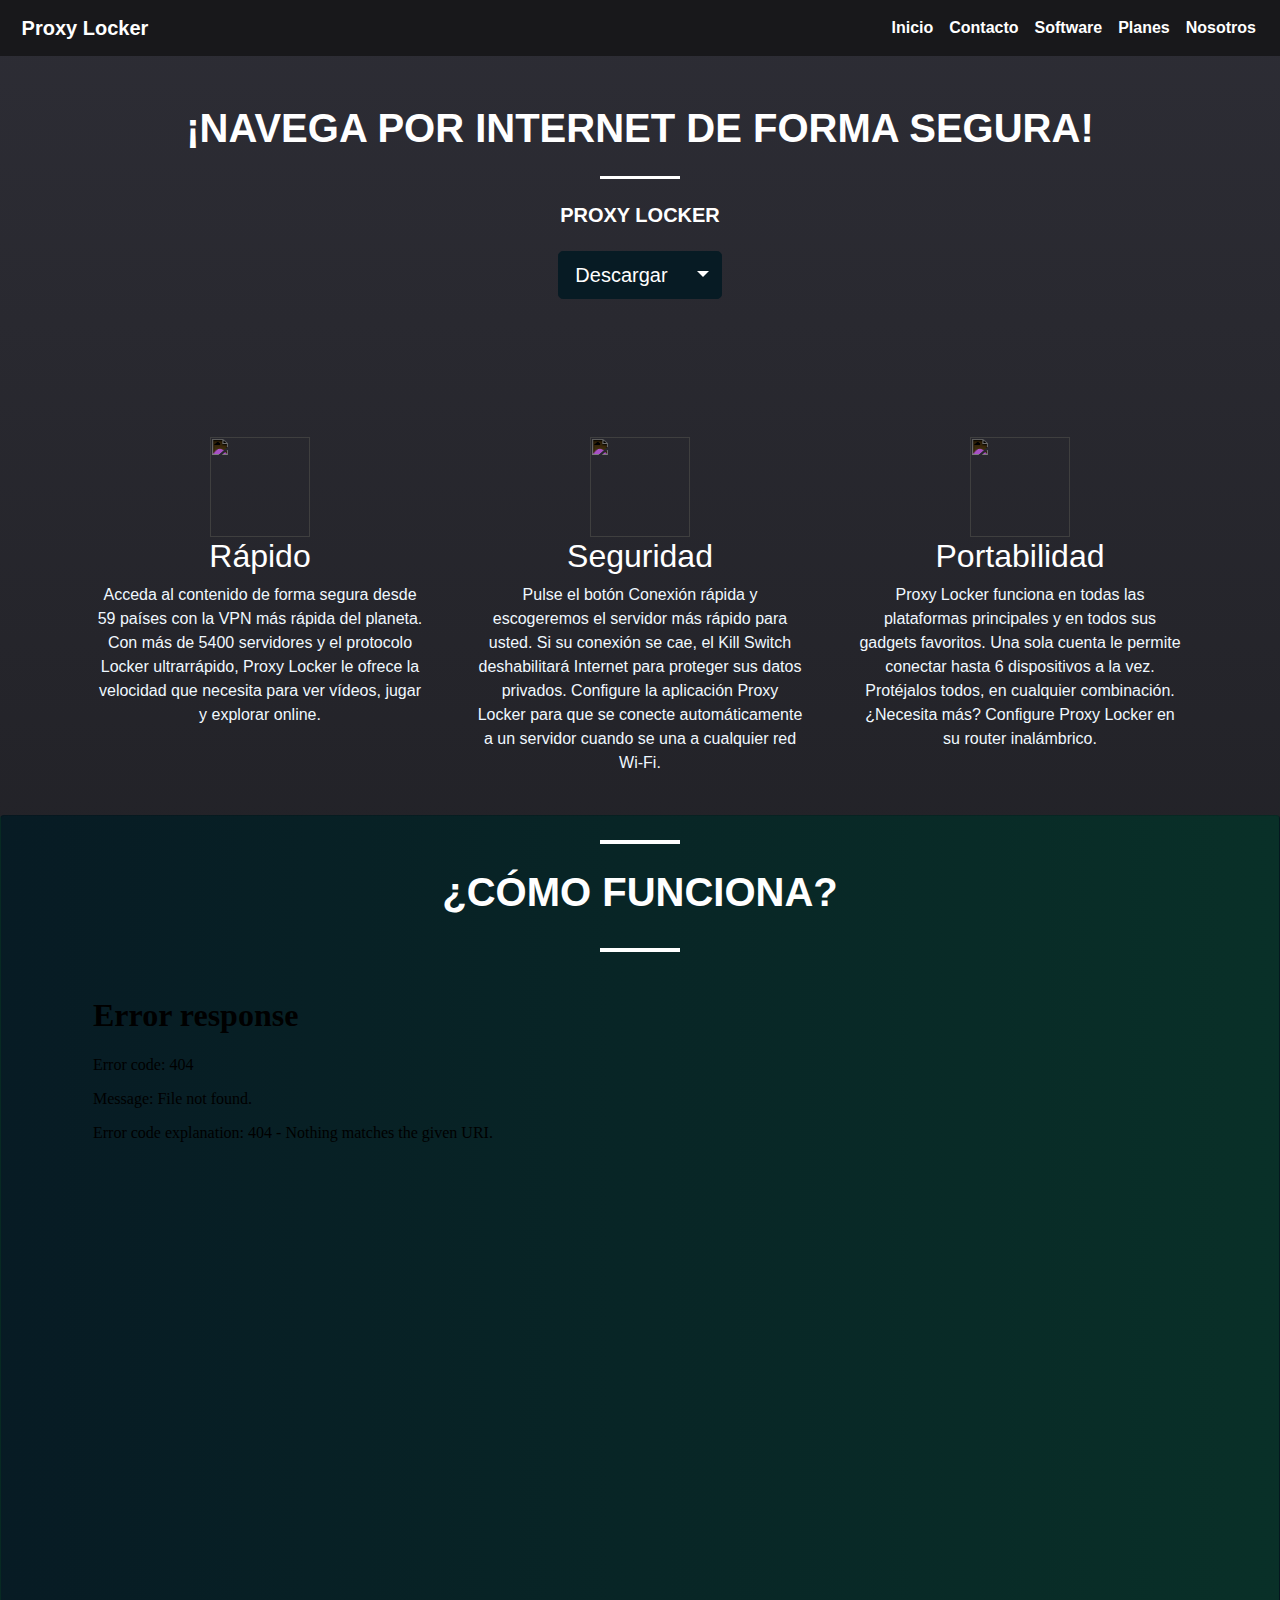
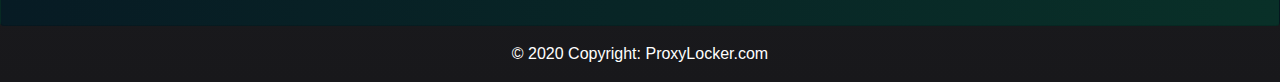
==== index.html @ 04617d34 "fix" ====
<!doctype html>
<html lang="es-cl">

<head>
  <!-- Required meta tags -->
  <meta charset="utf-8">
  <meta name="viewport" content="width=device-width, initial-scale=1, shrink-to-fit=no">
  <link rel="icon" href="https://img.icons8.com/ultraviolet/40/000000/vpn.png">
  <!-- Bootstrap CSS -->
  <link rel="stylesheet" href="https://stackpath.bootstrapcdn.com/bootstrap/4.5.2/css/bootstrap.min.css"
    integrity="sha384-JcKb8q3iqJ61gNV9KGb8thSsNjpSL0n8PARn9HuZOnIxN0hoP+VmmDGMN5t9UJ0Z" crossorigin="anonymous">
  <!-- CSS PROPIO-->
  <link rel="stylesheet" href="css/index.css">
  
  <script src="js/index.js"></script>
  <script src="js/reloj.js"></script>
  <!-- nombre de la pagina-->
  <title>Proxy Lock</title>
</head>

<body onload="startTime()">
  <nav class="navbar navbar-expand-lg">
    <a class="navbar-brand" href="index.html">
      <img src="https://img.icons8.com/ios-filled/100/000000/vpn-status-bar-icon.png" width="30" alt="" class="invert">
      Proxy Locker
    </a>
    <div id="clockdate">
      <div class="clockdate-wrapper">
        <div id="clock"></div>
        <div id="date"></div>
      </div>
    </div>
    <button class="navbar-toggler" type="button" data-toggle="collapse" data-target="#navbarNav"
      aria-controls="navbarNav" aria-expanded="false" aria-label="Toggle navigation">
      <span class="navbar-toggler-icon"></span>
    </button>
    <div class="collapse navbar-collapse" id="navbarNav">
      <ul class="navbar-nav ml-auto">
        <li class="nav-item active">
          <a class="nav-link" href="index.html">Inicio <span class="sr-only">(current)</span></a>
        </li>
        <li class="nav-item">
          <a class="nav-link" href="contacto.html">Contacto</a>
        </li>
        <li class="nav-item">
          <a class="nav-link" href="software.html">Software</a>
        </li>
        <li class="nav-item">
          <a class="nav-link" href="planes.html">Planes</a>
        </li>
        <li class="nav-item">
          <a class="nav-link" href="acerca_de.html">Nosotros</a>
        </li>
      </ul>
    </div>
  </nav>
  <!--IMPORTANTE!-->
  <!-- EDITAR DESDE AQUÍ!! -->
  <div class="view">
    <div class="mask rgba-black-light align-items-center">
      <div class="container">
        <div class="row">
          <div class="col-md-12 mb-4 white-text text-center">
            <h1 class="h1-reponsive white-text text-uppercase font-weight-bold mb-0 pt-md-5 pt-5"><strong>¡Navega por
                internet de forma segura!</strong></h1>
            <hr class="hr-light my-4 ">
            <h5 class="text-uppercase mb-4 white-text"><strong>PROXY LOCKER</strong></h5>
            <div class="btn-group">
              <a type="button" href="software.html" class="btn btn-primary btn-lg ">Descargar</a>
              <button type="button" class="btn btn-primary btn-lg dropdown-toggle dropdown-toggle-split"
                data-toggle="dropdown" aria-haspopup="true" aria-expanded="false">
                <span class="sr-only">Toggle Dropdown</span>
              </button>
              <div class="dropdown-menu">
                <a class="dropdown-item disabled" href="#">Windows</a>
                <div class="dropdown-divider"></div>
                <a class="dropdown-item" href="software.html">V2.4.1</a>
                <a class="dropdown-item" href="software.html">V2.3.0</a>
                <a class="dropdown-item disabled" href="#">V2.1.0</a>
                <div class="dropdown-divider"></div>
                <a class="dropdown-item disabled" href="#">Linux</a>
                <div class="dropdown-divider"></div>
                <a class="dropdown-item" href="software.html">V2.4.1</a>
                <a class="dropdown-item " href="software.html">V2.3.0</a>
                <a class="dropdown-item disabled" href="#">V2.1.0</a>
                <div class="dropdown-divider"></div>
                <a class="dropdown-item disabled" href="#">Mac</a>
                <div class="dropdown-divider"></div>
                <a class="dropdown-item" href="software.html">V2.4.1</a>
                <a class="dropdown-item" href="software.html">V2.3.0</a>
                <a class="dropdown-item disabled" href="software.html">V2.1.0</a>
              </div>
            </div>
          </div>
        </div>
      </div>
    </div>
  </div>
  </header>
  <div class="container marketing">
    <div class="row">
      <div class="col-lg-4">
        <div class="icono-rapido1">
          <img src="https://img.icons8.com/ios-filled/100/000000/download-from-cloud.png" class="invert">
        </div>
        <h2>Rápido</h2>
        <p>Acceda al contenido de forma segura desde 59 países con la VPN más rápida del planeta.
          Con más de 5400 servidores y el protocolo Locker ultrarrápido, Proxy Locker le ofrece la velocidad que
          necesita
          para ver vídeos, jugar y explorar online.</p>

      </div>
      <div class="col-lg-4">
        <div class="icono-rapido2">
          <img src="https://img.icons8.com/metro/100/000000/private2.png" class="invert">
        </div>
        <h2>Seguridad</h2>
        <p>Pulse el botón Conexión rápida y escogeremos el servidor más rápido para usted.
          Si su conexión se cae, el Kill Switch deshabilitará Internet para proteger sus datos privados.
          Configure la aplicación Proxy Locker para que se conecte automáticamente a un servidor cuando se una a
          cualquier
          red Wi-Fi.
        </p>

      </div>
      <div class="col-lg-4">
        <div class="icono-rapido3">
          <img src="https://img.icons8.com/fluent-systems-filled/100/000000/iphone.png" class="invert">
        </div>
        <h2>Portabilidad</h2>
        <p>Proxy Locker funciona en todas las plataformas principales y en todos sus gadgets favoritos.
          Una sola cuenta le permite conectar hasta 6 dispositivos a la vez. Protéjalos todos, en cualquier combinación.
          ¿Necesita más? Configure Proxy Locker en su router inalámbrico.</p>

      </div>
    </div>
  </div>

  <div class="card">
    <hr class="hr-black my-4">
    <h1>¿CÓMO FUNCIONA?</h1>
    <hr class="hr-black my-4">



    <div class="video container">
      <div class="embed-responsive embed-responsive-16by9 mb-4">
        <iframe class="embed-responsive-item" src="video/clip-video.mp4"></iframe>
      </div>
    </div>
  </div>
  <div class="btn-whatsapp">
    <a href="#Modal" data-toggle="modal">
      <img src="https://img.icons8.com/metro/52/000000/info.png" alt="" class="invert">
    </a>
  </div>
  <!-- Botón en HTML (lanza el modal en Bootstrap) -->
  <!-- Modal / Ventana / Overlay en HTML -->
  <div id="Modal" class="modal fade">
    <div class="modal-dialog">
      <div class="modal-content">
        <div class="modal-header">
          <button type="button" class="close" data-dismiss="modal" aria-hidden="true">&times;</button>
          <h4 class="modal-title">¿Estás seguro?</h4>
        </div>
        <div class="modal-body">
          <p>¿Seguro que quieres borrar este elemento?</p>
          <p class="text-warning"><small>Si lo borras, nunca podrás recuperarlo.</small></p>
        </div>
        <div class="modal-footer">
          <button type="button" class="btn btn-default" data-dismiss="modal">Cerrar</button>
          <button type="button" class="btn btn-danger">Eliminar</button>
        </div>
      </div>
    </div>
  </div>

  <!-- Footer -->
  <footer class="page-footer font-small">
    <div class="footer-copyright text-center py-3 text-white">© 2020 Copyright:
      <a href="index.html" class="text-white"> ProxyLocker.com</a>
    </div>
  </footer>
  <!-- Footer -->

  <!-- Optional JavaScript -->
  <script src="js/script.js"></script>
  <!-- jQuery first, then Popper.js, then Bootstrap JS -->
  <script src="https://code.jquery.com/jquery-3.5.1.slim.min.js"
    integrity="sha384-DfXdz2htPH0lsSSs5nCTpuj/zy4C+OGpamoFVy38MVBnE+IbbVYUew+OrCXaRkfj"
    crossorigin="anonymous"></script>
  <script src="https://cdn.jsdelivr.net/npm/popper.js@1.16.1/dist/umd/popper.min.js"
    integrity="sha384-9/reFTGAW83EW2RDu2S0VKaIzap3H66lZH81PoYlFhbGU+6BZp6G7niu735Sk7lN"
    crossorigin="anonymous"></script>
  <script src="https://stackpath.bootstrapcdn.com/bootstrap/4.5.2/js/bootstrap.min.js"
    integrity="sha384-B4gt1jrGC7Jh4AgTPSdUtOBvfO8shuf57BaghqFfPlYxofvL8/KUEfYiJOMMV+rV"
    crossorigin="anonymous"></script>

</body>

</html>
---- css/index.css ----
body {
    background: #18181b;
    /* fallback for old browsers */
    background: -webkit-linear-gradient(to bottom, #18181b, #2d2d35);
    /* Chrome 10-25, Safari 5.1-6 */
    background: linear-gradient(to top, #18181b, #2d2d35);
    /* W3C, IE 10+/ Edge, Firefox 16+, Chrome 26+, Opera 12+, Safari 7+ */
    -webkit-font-smoothing: antialiased;
}

/*  RELOJ*/

.clockdate-wrapper {
    text-align: center;
}

#clock {
    font-family: sans-serif;
    font-size: 23px;
    color: #fff;
}

#clock span {
    font-size: 23px;
}

#date {
    font-size: 10px;
    font-family: arial, sans-serif;
    color: #fff;
}

/*        RESPONSIVIDAD EN CAMBIO DE FUENTES       */

@media (min-width: 800px) and (max-width: 850px) {
    div.view {
        height: 300px;
    }
}

@media (min-width: 900px) and (max-width: 3000px) {
    div.view {
        height: 800px;
    }
}

div.dropdown-menu {
    font-size: small;
    background-color: aliceblue;
}

div.icono-rapido1 img {
    width: 100px;
    height: 100px;
}

div.icono-rapido2 img {
    width: 100px;
    height: 100px;
}

div.icono-rapido3 img {
    width: 100px;
    height: 100px;
}

.hr-black {
    border-top: 4px solid #ffffff;
    width: 80px;
    align-self: center;
}

div.card h1 {
    color: #ffffff;
    text-align: center;
    font-weight: 800;
}

div.card {
    background: #093028;
    /* fallback for old browsers */
    background: -webkit-linear-gradient(to right, #071b24, #093028);
    /* Chrome 10-25, Safari 5.1-6 */
    background: linear-gradient(to right, #071b24, #093028);
    /* W3C, IE 10+/ Edge, Firefox 16+, Chrome 26+, Opera 12+, Safari 7+ */
}



/*Filter styles*/

.saturate {
    filter: saturate(3);
}

.grayscale {
    filter: grayscale(100%);
}

.contrast {
    filter: contrast(160%);
}

.brightness {
    filter: brightness(0.25);
}

.blur {
    filter: blur(3px);
}

.invert {
    filter: invert(100%);
}

.sepia {
    filter: sepia(100%);
}

.huerotate {
    filter: hue-rotate(180deg);
}

.rss.opacity {
    filter: opacity(50%);
}

/*     CAMBIO DE COLOR DE LOS BOTONES 	#071b24  */

.btn-primary, .btn-primary:active, .btn-primary:visited, .btn-primary:focus {
    background-color: #071b24 !important;
    border-color: #071b24 !important;
}

.btn-primary:hover {
    background-color: #071b24 !important;
    border-color: #071b24 !important;
    transition: all 1s ease;
    -webkit-transition: all 1s ease;
    -moz-transition: all 1s ease;
    -o-transition: all 1s ease;
    -ms-transition: all 1s ease;
}

div.view {
    height: 100%;
    color: white;
    background-image: url('https://raw.githubusercontent.com/iamchrm/proyecto-proxy/master/images/800.jpg')
}

.hr-light {
    border-top: 3px solid #fff;
    width: 80px;
}

.btn-whatsapp {
    display: block;
    width: 70px;
    height: 70px;
    color: #fff;
    position: fixed;
    right: 20px;
    bottom: 20px;
    border-radius: 50%;
    line-height: 80px;
    text-align: center;
    z-index: 999;
}

/*  NAVBAR CONFIG*/

.navbar-toggler-icon {
    background-image: url("data:image/svg+xml;charset=utf8,%3Csvg viewBox='0 0 32 32' xmlns='http://www.w3.org/2000/svg'%3E%3Cpath stroke='rgba(247,247,247)' stroke-width='2' stroke-linecap='round' stroke-miterlimit='10' d='M4 8h24M4 16h24M4 24h24'/%3E%3C/svg%3E");
    background-repeat: no-repeat;
    background-size: cover;
    background-position: center;
}

.navbar-toggler {
    border-color: white;
}

a.nav-link {
    color: white;
    text-decoration: wavy;
}

a.navbar-brand {
    color: white;
}

nav.navbar-expand-lg {
    background-color: #18181b;
    font-weight: 600;
}

h2 {
    color: white;
}

p {
    color: aliceblue;
}

/* MARKETING SECTION */

.marketing .col-lg-4 {
    margin-top: 10%;
    margin-bottom: 1.5rem;
    text-align: center;
}

.marketing h2 {
    font-weight: 400;
}

.marketing .col-lg-4 p {
    margin-right: .75rem;
    margin-left: .75rem;
}
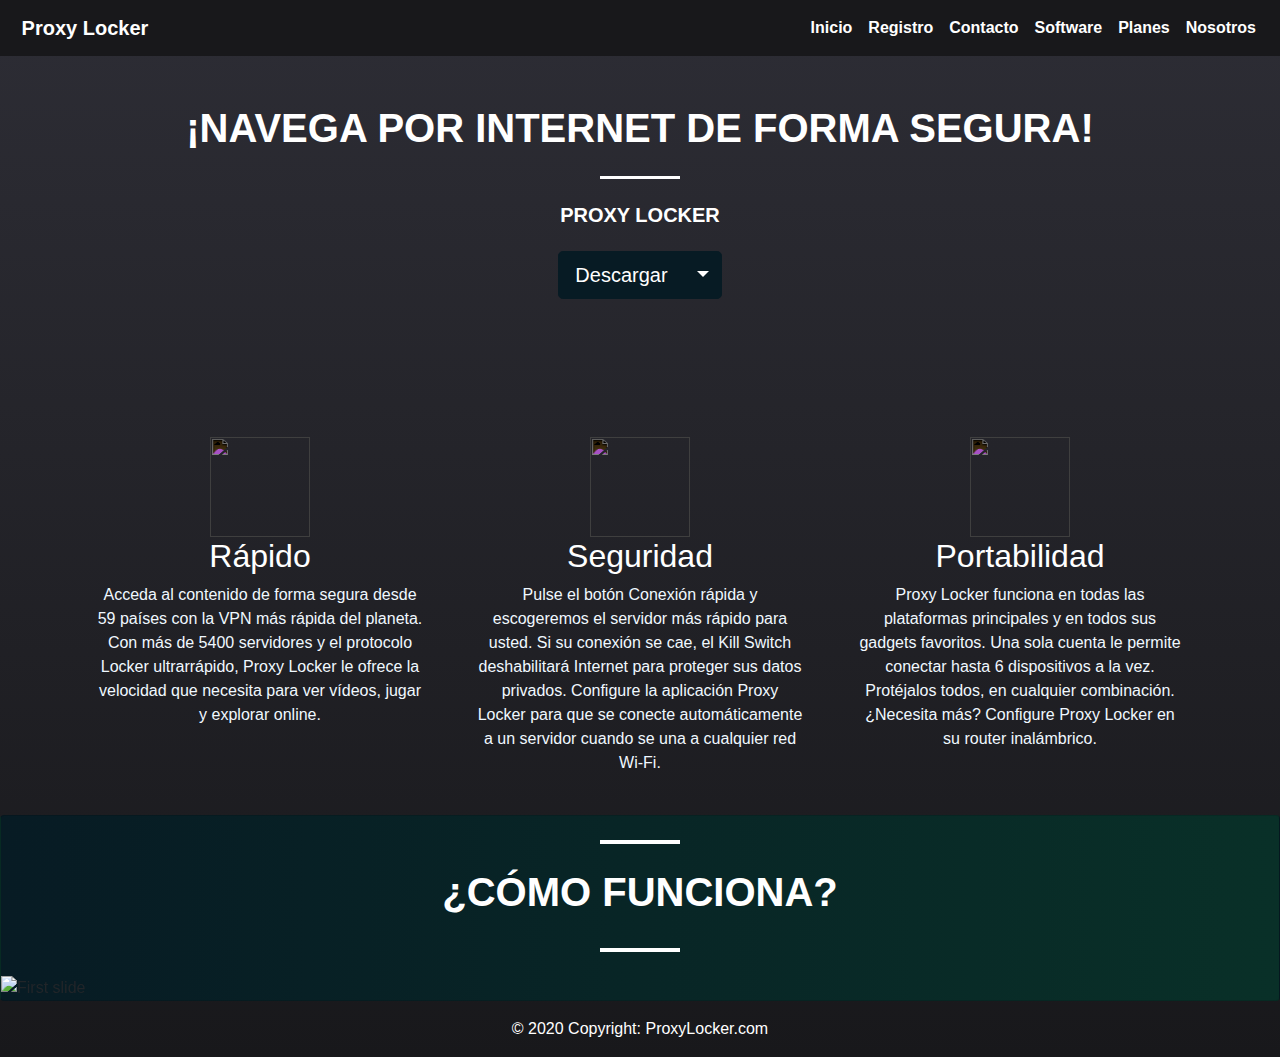
==== commit 66f0f4df: "update" ====
--- a/index.html
+++ b/index.html
@@ -38,6 +38,9 @@
       <ul class="navbar-nav ml-auto">
         <li class="nav-item active">
           <a class="nav-link" href="index.html">Inicio <span class="sr-only">(current)</span></a>
+        </li>
+        <li class="nav-item active">
+          <a class="nav-link" href="registro.html">Registro</a>
         </li>
         <li class="nav-item">
           <a class="nav-link" href="contacto.html">Contacto</a>
@@ -140,12 +143,17 @@
     <hr class="hr-black my-4">
     <h1>¿CÓMO FUNCIONA?</h1>
     <hr class="hr-black my-4">
-
-
-
-    <div class="video container">
-      <div class="embed-responsive embed-responsive-16by9 mb-4">
-        <iframe class="embed-responsive-item" src="video/clip-video.mp4"></iframe>
+    <div id="carouselExampleSlidesOnly" class="carousel slide" data-ride="carousel">
+      <div class="carousel-inner">
+        <div class="carousel-item active">
+          <img class="d-block w-100" src="images/1image.jpg" alt="First slide">
+        </div>
+        <div class="carousel-item">
+          <img class="d-block w-100" src="images/1image.jpg" alt="Second slide">
+        </div>
+        <div class="carousel-item">
+          <img class="d-block w-100" src="images/1image.jpg" alt="Third slide">
+        </div>
       </div>
     </div>
   </div>
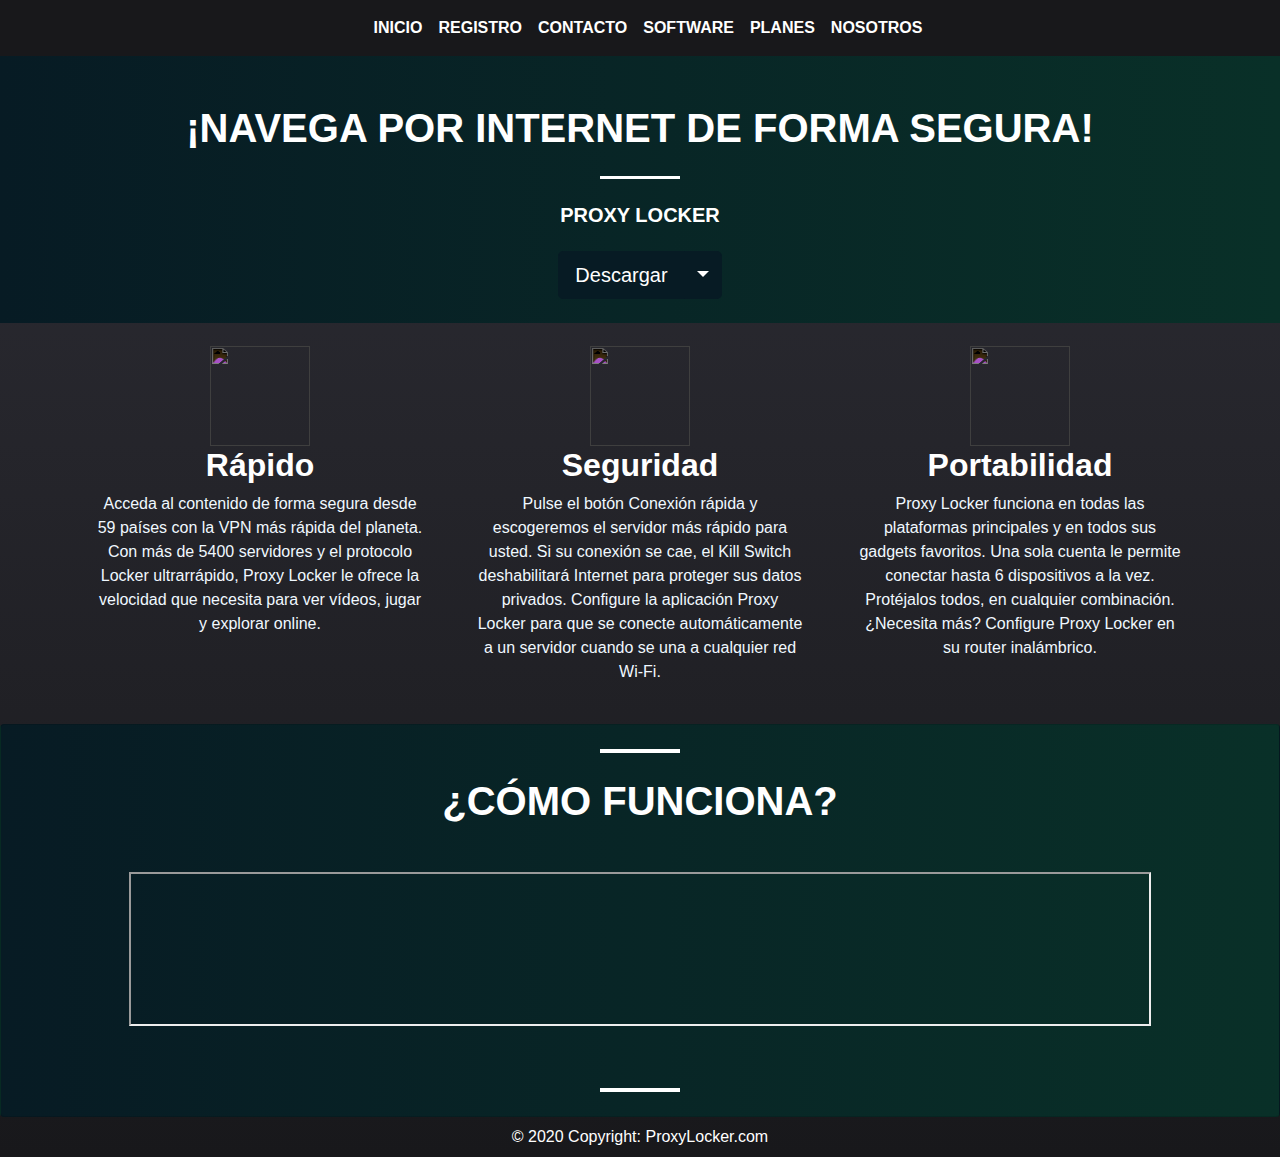
==== commit 3b9ac742: "update" ====
--- a/index.html
+++ b/index.html
@@ -11,7 +11,7 @@
     integrity="sha384-JcKb8q3iqJ61gNV9KGb8thSsNjpSL0n8PARn9HuZOnIxN0hoP+VmmDGMN5t9UJ0Z" crossorigin="anonymous">
   <!-- CSS PROPIO-->
   <link rel="stylesheet" href="css/index.css">
-  
+
   <script src="js/index.js"></script>
   <script src="js/reloj.js"></script>
   <!-- nombre de la pagina-->
@@ -22,20 +22,13 @@
   <nav class="navbar navbar-expand-lg">
     <a class="navbar-brand" href="index.html">
       <img src="https://img.icons8.com/ios-filled/100/000000/vpn-status-bar-icon.png" width="30" alt="" class="invert">
-      Proxy Locker
     </a>
-    <div id="clockdate">
-      <div class="clockdate-wrapper">
-        <div id="clock"></div>
-        <div id="date"></div>
-      </div>
-    </div>
     <button class="navbar-toggler" type="button" data-toggle="collapse" data-target="#navbarNav"
       aria-controls="navbarNav" aria-expanded="false" aria-label="Toggle navigation">
       <span class="navbar-toggler-icon"></span>
     </button>
     <div class="collapse navbar-collapse" id="navbarNav">
-      <ul class="navbar-nav ml-auto">
+      <ul class="navbar-nav">
         <li class="nav-item active">
           <a class="nav-link" href="index.html">Inicio <span class="sr-only">(current)</span></a>
         </li>
@@ -57,8 +50,6 @@
       </ul>
     </div>
   </nav>
-  <!--IMPORTANTE!-->
-  <!-- EDITAR DESDE AQUÍ!! -->
   <div class="view">
     <div class="mask rgba-black-light align-items-center">
       <div class="container">
@@ -111,7 +102,6 @@
           Con más de 5400 servidores y el protocolo Locker ultrarrápido, Proxy Locker le ofrece la velocidad que
           necesita
           para ver vídeos, jugar y explorar online.</p>
-
       </div>
       <div class="col-lg-4">
         <div class="icono-rapido2">
@@ -124,7 +114,6 @@
           cualquier
           red Wi-Fi.
         </p>
-
       </div>
       <div class="col-lg-4">
         <div class="icono-rapido3">
@@ -134,66 +123,54 @@
         <p>Proxy Locker funciona en todas las plataformas principales y en todos sus gadgets favoritos.
           Una sola cuenta le permite conectar hasta 6 dispositivos a la vez. Protéjalos todos, en cualquier combinación.
           ¿Necesita más? Configure Proxy Locker en su router inalámbrico.</p>
-
       </div>
     </div>
   </div>
-
   <div class="card">
     <hr class="hr-black my-4">
     <h1>¿CÓMO FUNCIONA?</h1>
+    <iframe class="video-responsive" src="https://youtu.be/_wQTRMBAvzg"></iframe>
     <hr class="hr-black my-4">
-    <div id="carouselExampleSlidesOnly" class="carousel slide" data-ride="carousel">
-      <div class="carousel-inner">
-        <div class="carousel-item active">
-          <img class="d-block w-100" src="images/1image.jpg" alt="First slide">
+  </div>
+  <div class="btn-ayuda">
+    <a href="#Modal" data-toggle="modal">
+      <img src="https://img.icons8.com/metro/52/000000/info.png" alt="" class="invert">
+    </a>
+  </div>
+
+
+
+  <!--  MODAL -->
+  <div class="modal fade container" id="Modal" tabindex="-1" role="dialog" aria-labelledby="Modal" aria-hidden="true">
+    <div class="modal-dialog" role="document">
+      <div class="modal-content">
+        <div class="modal-header">
+          <h2>Informacion</h2>
+          <button type="button" class="close text-white" data-dismiss="modal" aria-label="Close">
+            <span aria-hidden="true">&times;</span>
+          </button>
         </div>
-        <div class="carousel-item">
-          <img class="d-block w-100" src="images/1image.jpg" alt="Second slide">
-        </div>
-        <div class="carousel-item">
-          <img class="d-block w-100" src="images/1image.jpg" alt="Third slide">
+        <div class="modal-body">
+          <h2>Utilidades</h2>
+          <p>Cambiar el valor<a href="#" class="tooltip-test" title="Tooltip">This link</a> and <a href="#"
+              class="tooltip-test" title="Tooltip">that link</a> have tooltips on hover.</p>
         </div>
       </div>
     </div>
   </div>
-  <div class="btn-whatsapp">
-    <a href="#Modal" data-toggle="modal">
-      <img src="https://img.icons8.com/metro/52/000000/info.png" alt="" class="invert">
-    </a>
-  </div>
-  <!-- Botón en HTML (lanza el modal en Bootstrap) -->
-  <!-- Modal / Ventana / Overlay en HTML -->
-  <div id="Modal" class="modal fade">
-    <div class="modal-dialog">
-      <div class="modal-content">
-        <div class="modal-header">
-          <button type="button" class="close" data-dismiss="modal" aria-hidden="true">&times;</button>
-          <h4 class="modal-title">¿Estás seguro?</h4>
-        </div>
-        <div class="modal-body">
-          <p>¿Seguro que quieres borrar este elemento?</p>
-          <p class="text-warning"><small>Si lo borras, nunca podrás recuperarlo.</small></p>
-        </div>
-        <div class="modal-footer">
-          <button type="button" class="btn btn-default" data-dismiss="modal">Cerrar</button>
-          <button type="button" class="btn btn-danger">Eliminar</button>
+  <!-- FOOTER -->
+  <footer class="page-footer font-small">
+    <div class="footer-copyright text-center py-2 text-white">
+      <div id="clockdate">
+        <div class="clockdate-wrapper">
+          <div id="clock"></div>
+          <div id="date"></div>
         </div>
       </div>
-    </div>
-  </div>
-
-  <!-- Footer -->
-  <footer class="page-footer font-small">
-    <div class="footer-copyright text-center py-3 text-white">© 2020 Copyright:
+      © 2020 Copyright:
       <a href="index.html" class="text-white"> ProxyLocker.com</a>
     </div>
   </footer>
-  <!-- Footer -->
-
-  <!-- Optional JavaScript -->
-  <script src="js/script.js"></script>
-  <!-- jQuery first, then Popper.js, then Bootstrap JS -->
   <script src="https://code.jquery.com/jquery-3.5.1.slim.min.js"
     integrity="sha384-DfXdz2htPH0lsSSs5nCTpuj/zy4C+OGpamoFVy38MVBnE+IbbVYUew+OrCXaRkfj"
     crossorigin="anonymous"></script>
@@ -203,7 +180,6 @@
   <script src="https://stackpath.bootstrapcdn.com/bootstrap/4.5.2/js/bootstrap.min.js"
     integrity="sha384-B4gt1jrGC7Jh4AgTPSdUtOBvfO8shuf57BaghqFfPlYxofvL8/KUEfYiJOMMV+rV"
     crossorigin="anonymous"></script>
-
 </body>
 
 </html>--- a/css/index.css
+++ b/css/index.css
@@ -8,24 +8,32 @@
     -webkit-font-smoothing: antialiased;
 }
 
+
 /*  RELOJ*/
 
-.clockdate-wrapper {
-    text-align: center;
-}
+
 
 #clock {
     font-family: sans-serif;
     font-size: 23px;
     color: #fff;
+    align-self: center;
+    margin-right: auto;
+    margin-left: auto;
+
 }
 
 #clock span {
     font-size: 23px;
+    align-items: center;
+    margin-right: auto;
+    margin-left: auto;
 }
 
 #date {
     font-size: 10px;
+    margin-right: auto;
+    margin-left: auto;
     font-family: arial, sans-serif;
     color: #fff;
 }
@@ -42,6 +50,28 @@
     div.view {
         height: 800px;
     }
+}
+
+iframe.video-responsive {
+    margin-top: 3%;
+    margin-bottom: 3%;
+    width: 80%;
+    align-self: center;
+}
+img.image1 {
+    display:block;
+    margin:auto;
+    width: 60%;
+}
+img.image2 {
+    display:block;
+    margin:auto;
+    width: 60%;
+}
+img.image3 {
+    display:block;
+    margin:auto;
+    width: 60%;
 }
 
 div.dropdown-menu {
@@ -145,7 +175,12 @@
 div.view {
     height: 100%;
     color: white;
-    background-image: url('https://raw.githubusercontent.com/iamchrm/proyecto-proxy/master/images/800.jpg')
+    background: #093028;
+    /* fallback for old browsers */
+    background: -webkit-linear-gradient(to right, #071b24, #093028);
+    /* Chrome 10-25, Safari 5.1-6 */
+    background: linear-gradient(to right, #071b24, #093028);
+    /* W3C, IE 10+/ Edge, Firefox 16+, Chrome 26+, Opera 12+, Safari 7+ */
 }
 
 .hr-light {
@@ -153,7 +188,7 @@
     width: 80px;
 }
 
-.btn-whatsapp {
+.btn-ayuda {
     display: block;
     width: 70px;
     height: 70px;
@@ -169,6 +204,12 @@
 
 /*  NAVBAR CONFIG*/
 
+.navbar-expand-lg .navbar-collapse {
+    justify-content: center;
+    text-align: center;
+    text-transform: uppercase;
+}
+
 .navbar-toggler-icon {
     background-image: url("data:image/svg+xml;charset=utf8,%3Csvg viewBox='0 0 32 32' xmlns='http://www.w3.org/2000/svg'%3E%3Cpath stroke='rgba(247,247,247)' stroke-width='2' stroke-linecap='round' stroke-miterlimit='10' d='M4 8h24M4 16h24M4 24h24'/%3E%3C/svg%3E");
     background-repeat: no-repeat;
@@ -202,19 +243,31 @@
     color: aliceblue;
 }
 
+div.modal-content {
+    background: #18181b;
+    /* fallback for old browsers */
+    background: -webkit-linear-gradient(to bottom, #18181b, #2d2d35);
+    /* Chrome 10-25, Safari 5.1-6 */
+    background: linear-gradient(to top, #18181b, #2d2d35);
+    /* W3C, IE 10+/ Edge, Firefox 16+, Chrome 26+, Opera 12+, Safari 7+ */
+    -webkit-font-smoothing: antialiased;
+}
+
+
 /* MARKETING SECTION */
 
 .marketing .col-lg-4 {
-    margin-top: 10%;
+    margin-top: 2%;
     margin-bottom: 1.5rem;
     text-align: center;
 }
 
 .marketing h2 {
-    font-weight: 400;
+    font-weight: 600;
 }
 
 .marketing .col-lg-4 p {
     margin-right: .75rem;
     margin-left: .75rem;
-}+}
+
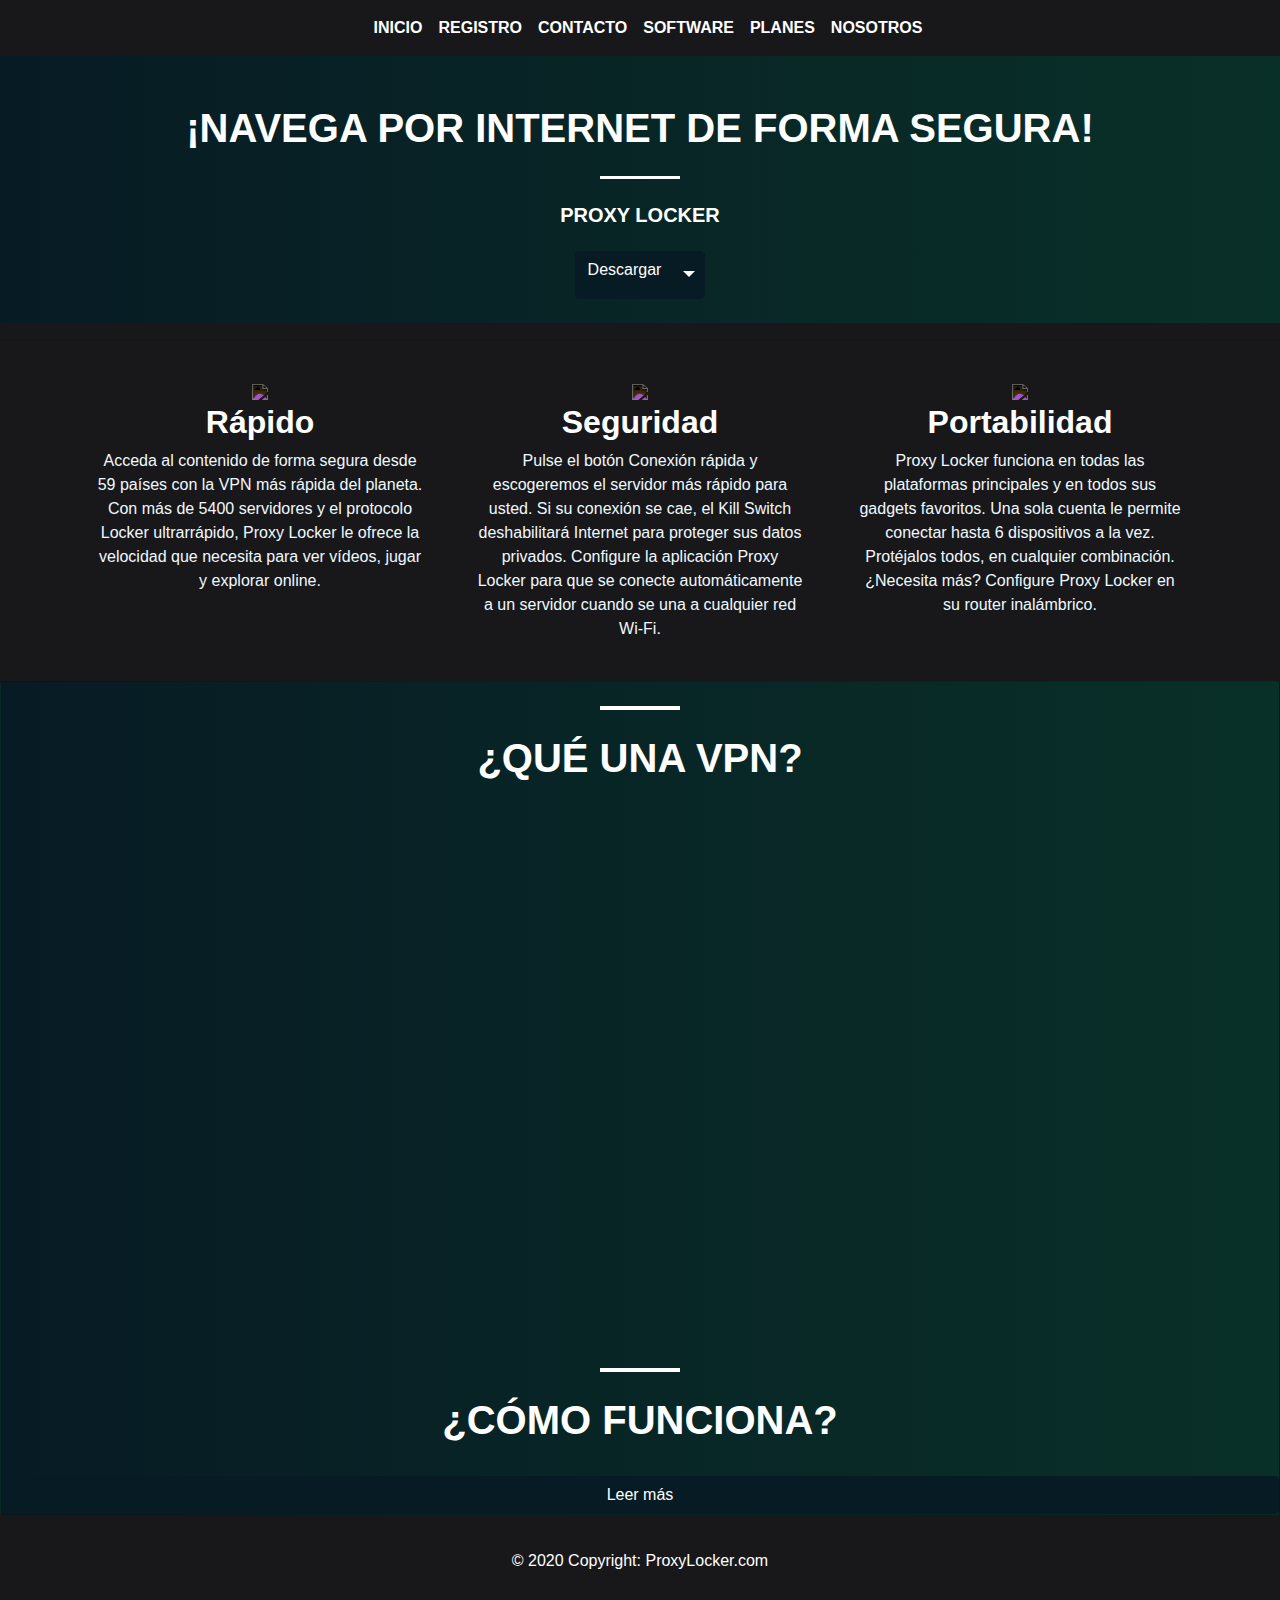
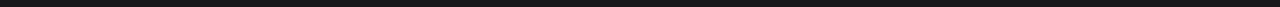
==== commit 2c132318: "Merge branch 'master' of https://github.com/iamchrm/proyecto-proxy" ====
--- a/index.html
+++ b/index.html
@@ -60,7 +60,7 @@
             <hr class="hr-light my-4 ">
             <h5 class="text-uppercase mb-4 white-text"><strong>PROXY LOCKER</strong></h5>
             <div class="btn-group">
-              <a type="button" href="software.html" class="btn btn-primary btn-lg ">Descargar</a>
+              <a type="button"  class="btn btn-primary" href="software.html" >Descargar</a>
               <button type="button" class="btn btn-primary btn-lg dropdown-toggle dropdown-toggle-split"
                 data-toggle="dropdown" aria-haspopup="true" aria-expanded="false">
                 <span class="sr-only">Toggle Dropdown</span>
@@ -90,6 +90,7 @@
       </div>
     </div>
   </div>
+  <hr>
   </header>
   <div class="container marketing">
     <div class="row">
@@ -128,19 +129,22 @@
   </div>
   <div class="card">
     <hr class="hr-black my-4">
+    <h1>¿QUÉ UNA VPN?</h1>
+    <div class="embed-responsive embed-responsive-16by9">
+      <iframe class="embed-responsive-item" src="https://www.youtube.com/embed/_wQTRMBAvzg" allowfullscreen></iframe>
+    </div>
+    <hr class="hr-black my-4">
     <h1>¿CÓMO FUNCIONA?</h1>
-    <iframe class="video-responsive" src="https://youtu.be/_wQTRMBAvzg"></iframe>
-    <hr class="hr-black my-4">
+    <br>
+    <a class="btn btn-primary" href="#" role="button">Leer más</a>
   </div>
+
+  <!--  MODAL -->
   <div class="btn-ayuda">
     <a href="#Modal" data-toggle="modal">
       <img src="https://img.icons8.com/metro/52/000000/info.png" alt="" class="invert">
     </a>
   </div>
-
-
-
-  <!--  MODAL -->
   <div class="modal fade container" id="Modal" tabindex="-1" role="dialog" aria-labelledby="Modal" aria-hidden="true">
     <div class="modal-dialog" role="document">
       <div class="modal-content">
@@ -159,7 +163,7 @@
     </div>
   </div>
   <!-- FOOTER -->
-  <footer class="page-footer font-small">
+  <footer class="page-footer">
     <div class="footer-copyright text-center py-2 text-white">
       <div id="clockdate">
         <div class="clockdate-wrapper">
--- a/css/index.css
+++ b/css/index.css
@@ -1,9 +1,9 @@
 body {
     background: #18181b;
     /* fallback for old browsers */
-    background: -webkit-linear-gradient(to bottom, #18181b, #2d2d35);
-    /* Chrome 10-25, Safari 5.1-6 */
-    background: linear-gradient(to top, #18181b, #2d2d35);
+    background: -webkit-linear-gradient(to bottom, #18181b,#18181b);
+    /* Chrome 10-25, Safari 5.1-6 */
+    background: linear-gradient(to top, #18181b, #18181b);
     /* W3C, IE 10+/ Edge, Firefox 16+, Chrome 26+, Opera 12+, Safari 7+ */
     -webkit-font-smoothing: antialiased;
 }
@@ -40,11 +40,12 @@
 
 /*        RESPONSIVIDAD EN CAMBIO DE FUENTES       */
 
-@media (min-width: 800px) and (max-width: 850px) {
+@media (min-width: 100px) and (max-width: 850px) {
     div.view {
         height: 300px;
     }
 }
+
 
 @media (min-width: 900px) and (max-width: 3000px) {
     div.view {
@@ -52,11 +53,15 @@
     }
 }
 
-iframe.video-responsive {
-    margin-top: 3%;
-    margin-bottom: 3%;
-    width: 80%;
+.embed-responsive {
+    position: relative;
+    display: block;
+    width: 70%;
+    padding: 0;
+    overflow: hidden;
     align-self: center;
+    margin-top: 2%;
+    margin-bottom: 2%;
 }
 img.image1 {
     display:block;
@@ -79,20 +84,6 @@
     background-color: aliceblue;
 }
 
-div.icono-rapido1 img {
-    width: 100px;
-    height: 100px;
-}
-
-div.icono-rapido2 img {
-    width: 100px;
-    height: 100px;
-}
-
-div.icono-rapido3 img {
-    width: 100px;
-    height: 100px;
-}
 
 .hr-black {
     border-top: 4px solid #ffffff;
@@ -202,6 +193,7 @@
     z-index: 999;
 }
 
+
 /*  NAVBAR CONFIG*/
 
 .navbar-expand-lg .navbar-collapse {
@@ -243,6 +235,12 @@
     color: aliceblue;
 }
 
+footer.page-footer {
+
+    padding-top: 2%;
+    padding-bottom: 2%;
+}
+
 div.modal-content {
     background: #18181b;
     /* fallback for old browsers */
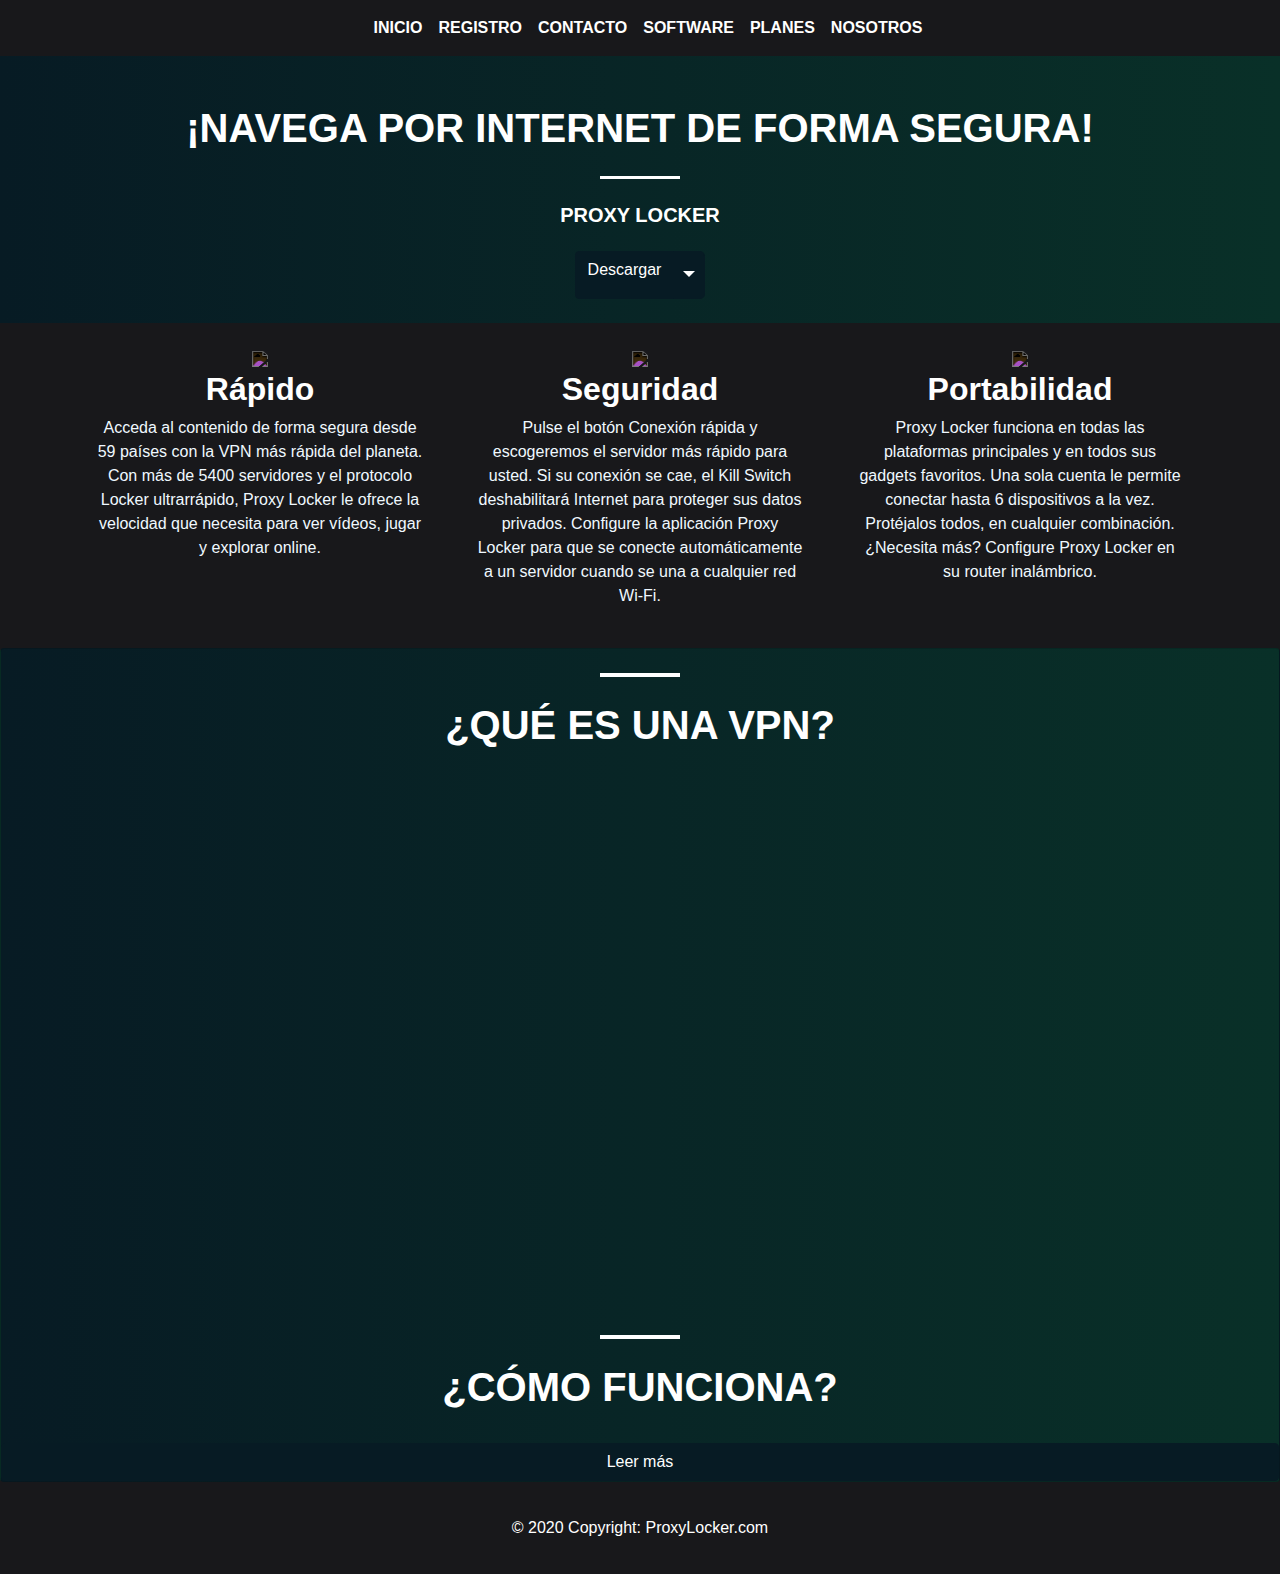
==== commit 1c780db2: "UPDATE" ====
--- a/index.html
+++ b/index.html
@@ -90,7 +90,6 @@
       </div>
     </div>
   </div>
-  <hr>
   </header>
   <div class="container marketing">
     <div class="row">
@@ -129,7 +128,7 @@
   </div>
   <div class="card">
     <hr class="hr-black my-4">
-    <h1>¿QUÉ UNA VPN?</h1>
+    <h1>¿QUÉ ES UNA VPN?</h1>
     <div class="embed-responsive embed-responsive-16by9">
       <iframe class="embed-responsive-item" src="https://www.youtube.com/embed/_wQTRMBAvzg" allowfullscreen></iframe>
     </div>
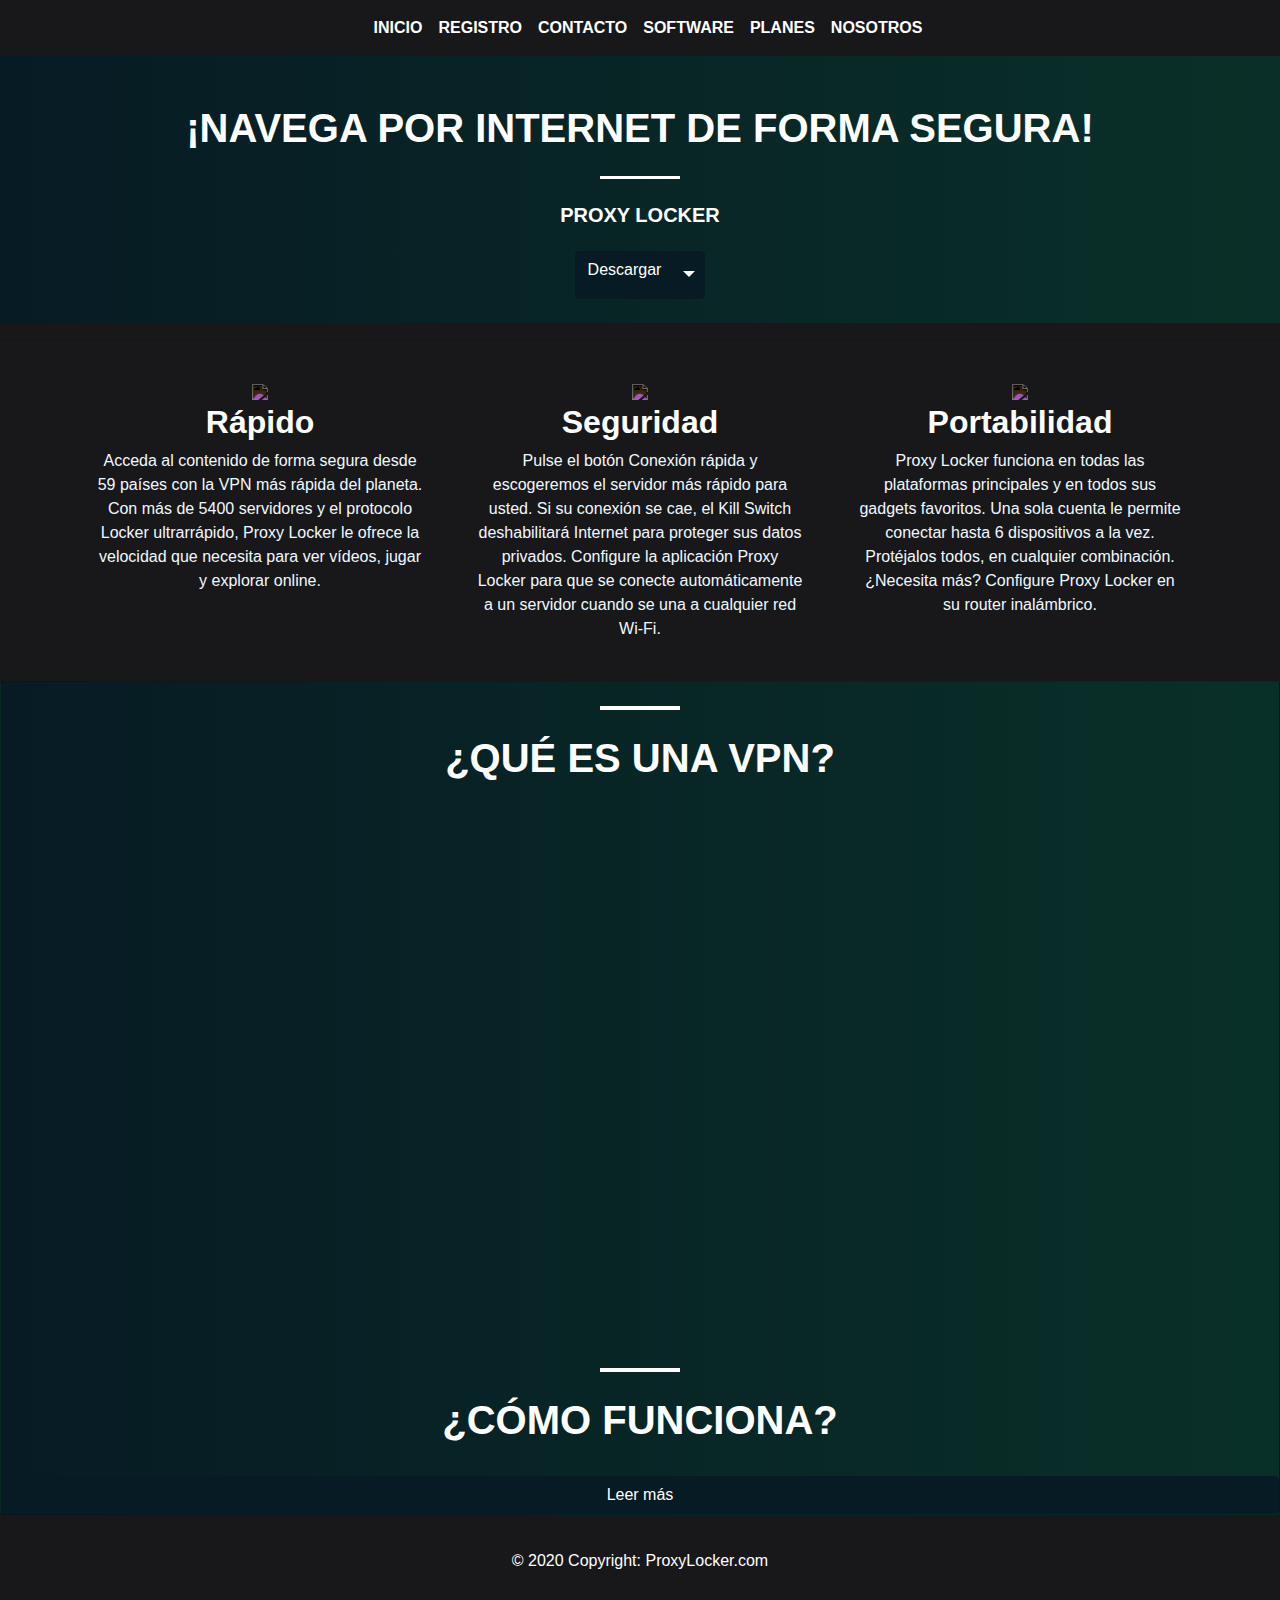
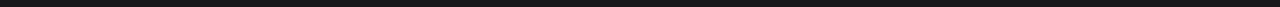
==== commit 7ec14a88: "Merge branch 'master' of https://github.com/iamchrm/proyecto-proxy" ====
--- a/index.html
+++ b/index.html
@@ -90,6 +90,7 @@
       </div>
     </div>
   </div>
+  <hr>
   </header>
   <div class="container marketing">
     <div class="row">
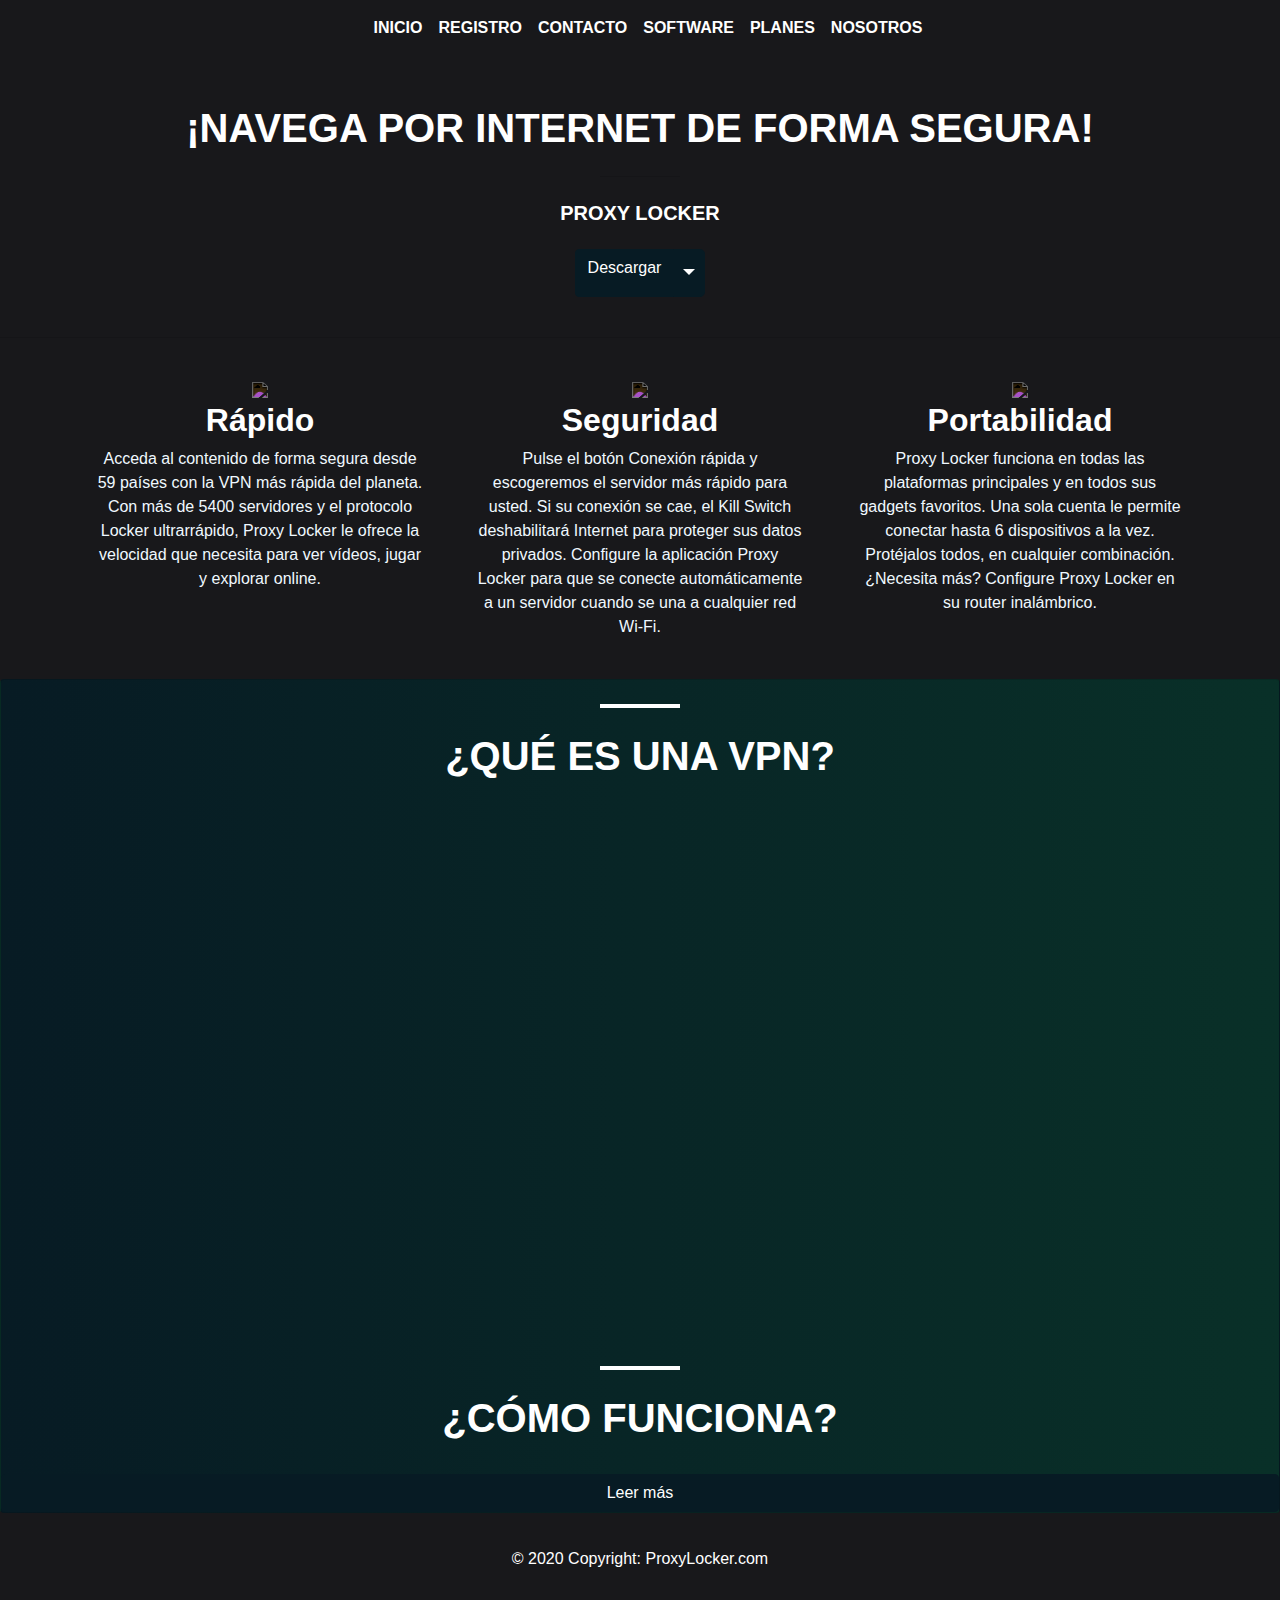
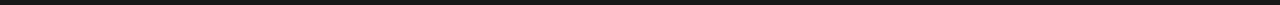
==== commit cdb14140: "cambio" ====
--- a/index.html
+++ b/index.html
@@ -136,7 +136,7 @@
     <hr class="hr-black my-4">
     <h1>¿CÓMO FUNCIONA?</h1>
     <br>
-    <a class="btn btn-primary" href="#" role="button">Leer más</a>
+    <a class="btn btn-primary" href="software.html" role="button">Leer más</a>
   </div>
 
   <!--  MODAL -->
--- a/css/index.css
+++ b/css/index.css
@@ -1,41 +1,37 @@
 body {
-    background: #18181b;
+    background            : #18181b;
     /* fallback for old browsers */
-    background: -webkit-linear-gradient(to bottom, #18181b,#18181b);
+    background            : -webkit-linear-gradient(to bottom, #18181b, #18181b);
     /* Chrome 10-25, Safari 5.1-6 */
-    background: linear-gradient(to top, #18181b, #18181b);
+    background            : linear-gradient(to top, #18181b, #18181b);
     /* W3C, IE 10+/ Edge, Firefox 16+, Chrome 26+, Opera 12+, Safari 7+ */
     -webkit-font-smoothing: antialiased;
 }
 
-
 /*  RELOJ*/
 
-
-
 #clock {
-    font-family: sans-serif;
-    font-size: 23px;
-    color: #fff;
-    align-self: center;
+    font-family : sans-serif;
+    font-size   : 23px;
+    color       : #fff;
+    align-self  : center;
     margin-right: auto;
-    margin-left: auto;
-
+    margin-left : auto;
 }
 
 #clock span {
-    font-size: 23px;
-    align-items: center;
+    font-size   : 23px;
+    align-items : center;
     margin-right: auto;
-    margin-left: auto;
+    margin-left : auto;
 }
 
 #date {
-    font-size: 10px;
+    font-size   : 10px;
     margin-right: auto;
-    margin-left: auto;
-    font-family: arial, sans-serif;
-    color: #fff;
+    margin-left : auto;
+    font-family : arial, sans-serif;
+    color       : #fff;
 }
 
 /*        RESPONSIVIDAD EN CAMBIO DE FUENTES       */
@@ -46,7 +42,6 @@
     }
 }
 
-
 @media (min-width: 900px) and (max-width: 3000px) {
     div.view {
         height: 800px;
@@ -54,46 +49,48 @@
 }
 
 .embed-responsive {
-    position: relative;
+    position     : relative;
+    display      : block;
+    width        : 70%;
+    padding      : 0;
+    overflow     : hidden;
+    align-self   : center;
+    margin-top   : 2%;
+    margin-bottom: 2%;
+}
+
+img.image1 {
     display: block;
-    width: 70%;
-    padding: 0;
-    overflow: hidden;
-    align-self: center;
-    margin-top: 2%;
-    margin-bottom: 2%;
-}
-img.image1 {
-    display:block;
-    margin:auto;
-    width: 60%;
-}
+    margin : auto;
+    width  : 60%;
+}
+
 img.image2 {
-    display:block;
-    margin:auto;
-    width: 60%;
-}
+    display: block;
+    margin : auto;
+    width  : 60%;
+}
+
 img.image3 {
-    display:block;
-    margin:auto;
-    width: 60%;
+    display: block;
+    margin : auto;
+    width  : 60%;
 }
 
 div.dropdown-menu {
-    font-size: small;
+    font-size       : small;
     background-color: aliceblue;
 }
-
 
 .hr-black {
     border-top: 4px solid #ffffff;
-    width: 80px;
+    width     : 80px;
     align-self: center;
 }
 
 div.card h1 {
-    color: #ffffff;
-    text-align: center;
+    color      : #ffffff;
+    text-align : center;
     font-weight: 800;
 }
 
@@ -106,8 +103,6 @@
     /* W3C, IE 10+/ Edge, Firefox 16+, Chrome 26+, Opera 12+, Safari 7+ */
 }
 
-
-
 /*Filter styles*/
 
 .saturate {
@@ -148,64 +143,65 @@
 
 /*     CAMBIO DE COLOR DE LOS BOTONES 	#071b24  */
 
-.btn-primary, .btn-primary:active, .btn-primary:visited, .btn-primary:focus {
+.btn-primary,
+.btn-primary:active,
+.btn-primary:visited,
+.btn-primary:focus {
     background-color: #071b24 !important;
-    border-color: #071b24 !important;
+    border-color    : #071b24 !important;
 }
 
 .btn-primary:hover {
-    background-color: #071b24 !important;
-    border-color: #071b24 !important;
-    transition: all 1s ease;
+    background-color  : #071b24 !important;
+    border-color      : #071b24 !important;
+    transition        : all 1s ease;
     -webkit-transition: all 1s ease;
-    -moz-transition: all 1s ease;
-    -o-transition: all 1s ease;
-    -ms-transition: all 1s ease;
+    -moz-transition   : all 1s ease;
+    -o-transition     : all 1s ease;
+    -ms-transition    : all 1s ease;
 }
 
 div.view {
-    height: 100%;
-    color: white;
-    background: #093028;
-    /* fallback for old browsers */
-    background: -webkit-linear-gradient(to right, #071b24, #093028);
-    /* Chrome 10-25, Safari 5.1-6 */
-    background: linear-gradient(to right, #071b24, #093028);
-    /* W3C, IE 10+/ Edge, Firefox 16+, Chrome 26+, Opera 12+, Safari 7+ */
+    height           : 100%;
+    color            : white;
+    background-image : url('https://raw.githubusercontent.com/iamchrm/proyecto-proxy/master/images/mac.jpg');
+    background-repeat: no-repeat, repeat;
+    background-size  : 100%;
+    width            : 100%;
+
 }
 
 .hr-light {
-    border-top: 3px solid #fff;
-    width: 80px;
+    border-top: 3px solid #fffff;
+    width     : 80px;
 }
 
 .btn-ayuda {
-    display: block;
-    width: 70px;
-    height: 70px;
-    color: #fff;
-    position: fixed;
-    right: 20px;
-    bottom: 20px;
+    display      : block;
+    width        : 70px;
+    height       : 70px;
+    color        : #fff;
+    position     : fixed;
+    right        : 20px;
+    bottom       : 20px;
     border-radius: 50%;
-    line-height: 80px;
-    text-align: center;
-    z-index: 999;
-}
-
+    line-height  : 80px;
+    text-align   : center;
+    z-index      : 999;
+}
 
 /*  NAVBAR CONFIG*/
 
 .navbar-expand-lg .navbar-collapse {
     justify-content: center;
-    text-align: center;
-    text-transform: uppercase;
+    text-align     : center;
+    text-transform : uppercase;
 }
 
 .navbar-toggler-icon {
-    background-image: url("data:image/svg+xml;charset=utf8,%3Csvg viewBox='0 0 32 32' xmlns='http://www.w3.org/2000/svg'%3E%3Cpath stroke='rgba(247,247,247)' stroke-width='2' stroke-linecap='round' stroke-miterlimit='10' d='M4 8h24M4 16h24M4 24h24'/%3E%3C/svg%3E");
-    background-repeat: no-repeat;
-    background-size: cover;
+    background-image   : url("data:image/svg+xml;charset=utf8,%3Csvg viewBox='0 0 32 32' xmlns='http://www.w3.org/2000/svg'%3E%3Cpath stroke='rgba(247,247,247)' stroke-width='2' stroke-linecap='round' stroke-miterlimit='10' d='M4 8h24M4 16h24M4 24h24'/%3E%3C/svg%3E");
+    background-repeat  : no-repeat;
+    background-size    : cover;
     background-position: center;
 }
 
@@ -214,7 +210,7 @@
 }
 
 a.nav-link {
-    color: white;
+    color          : white;
     text-decoration: wavy;
 }
 
@@ -224,7 +220,7 @@
 
 nav.navbar-expand-lg {
     background-color: #18181b;
-    font-weight: 600;
+    font-weight     : 600;
 }
 
 h2 {
@@ -236,28 +232,26 @@
 }
 
 footer.page-footer {
-
-    padding-top: 2%;
+    padding-top   : 2%;
     padding-bottom: 2%;
 }
 
 div.modal-content {
-    background: #18181b;
+    background            : #18181b;
     /* fallback for old browsers */
-    background: -webkit-linear-gradient(to bottom, #18181b, #2d2d35);
+    background            : -webkit-linear-gradient(to bottom, #18181b, #2d2d35);
     /* Chrome 10-25, Safari 5.1-6 */
-    background: linear-gradient(to top, #18181b, #2d2d35);
+    background            : linear-gradient(to top, #18181b, #2d2d35);
     /* W3C, IE 10+/ Edge, Firefox 16+, Chrome 26+, Opera 12+, Safari 7+ */
     -webkit-font-smoothing: antialiased;
 }
 
-
 /* MARKETING SECTION */
 
 .marketing .col-lg-4 {
-    margin-top: 2%;
+    margin-top   : 2%;
     margin-bottom: 1.5rem;
-    text-align: center;
+    text-align   : center;
 }
 
 .marketing h2 {
@@ -266,6 +260,5 @@
 
 .marketing .col-lg-4 p {
     margin-right: .75rem;
-    margin-left: .75rem;
-}
-
+    margin-left : .75rem;
+}